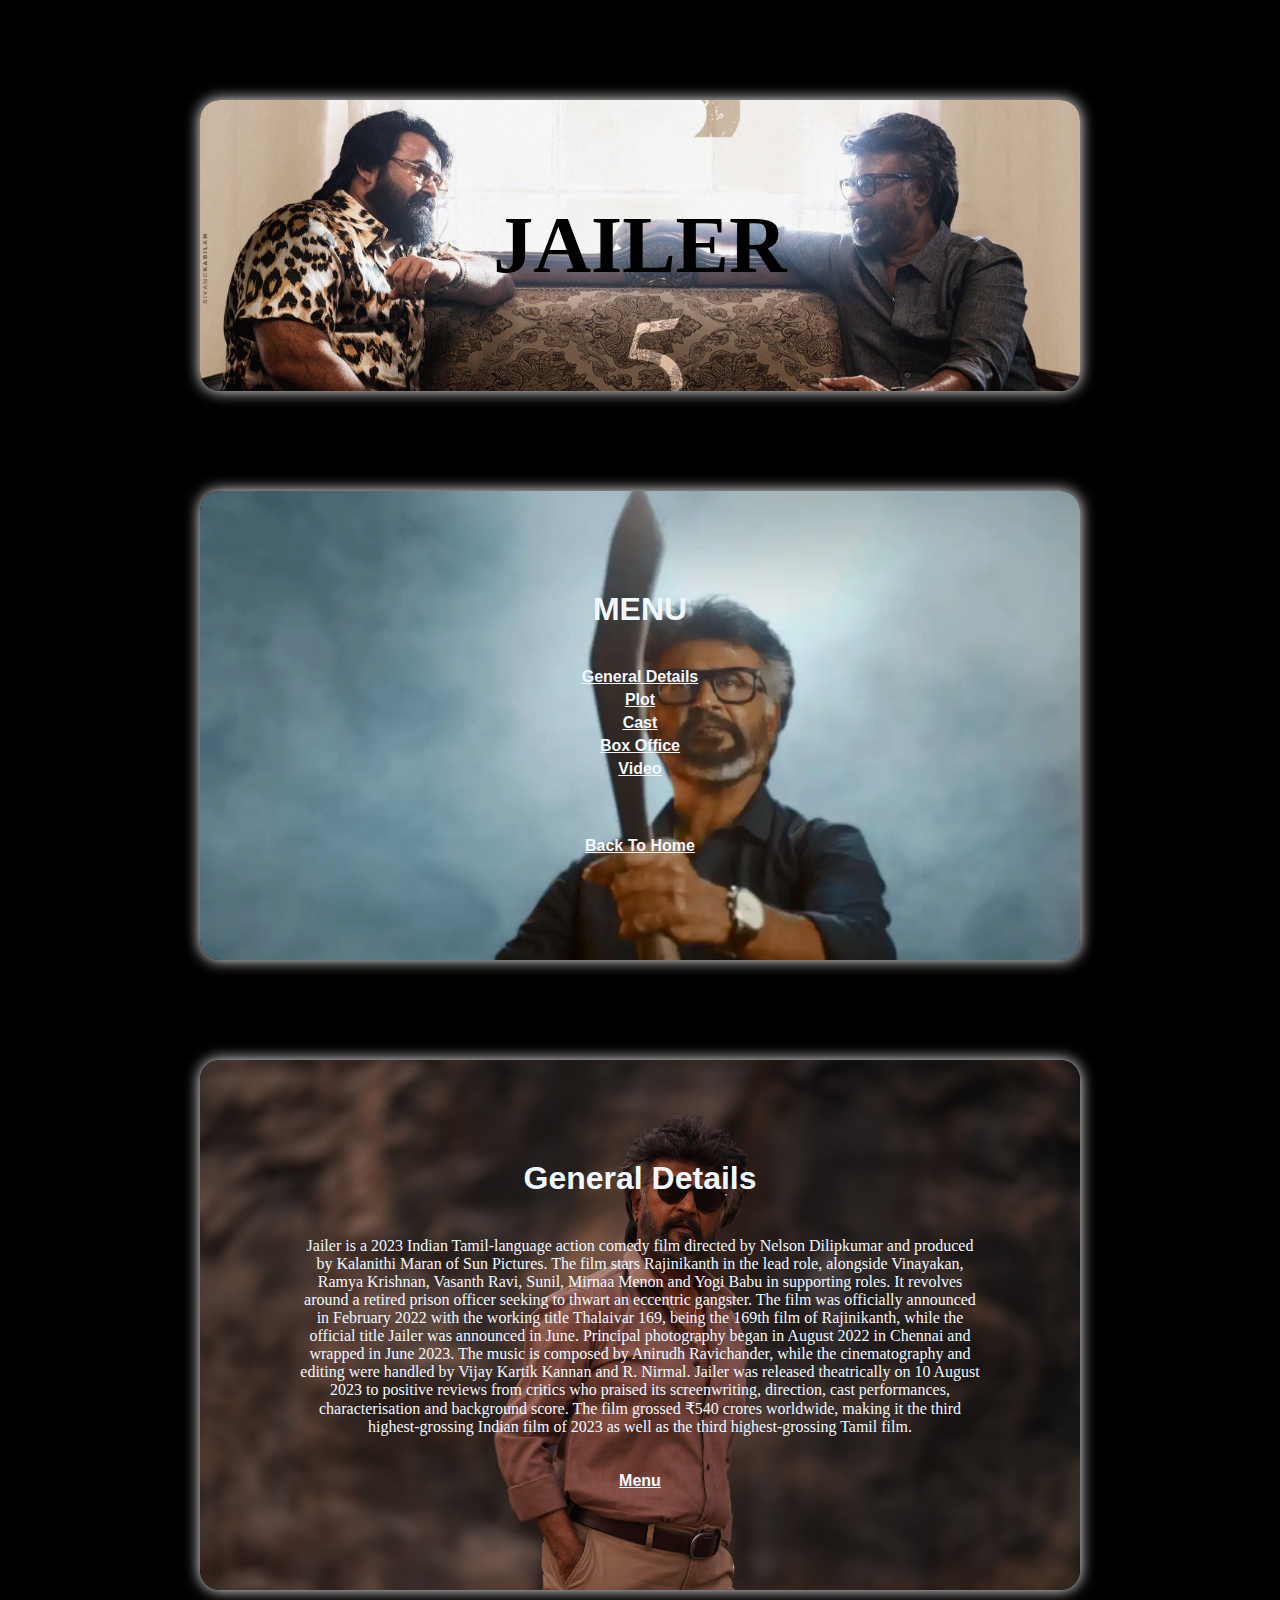
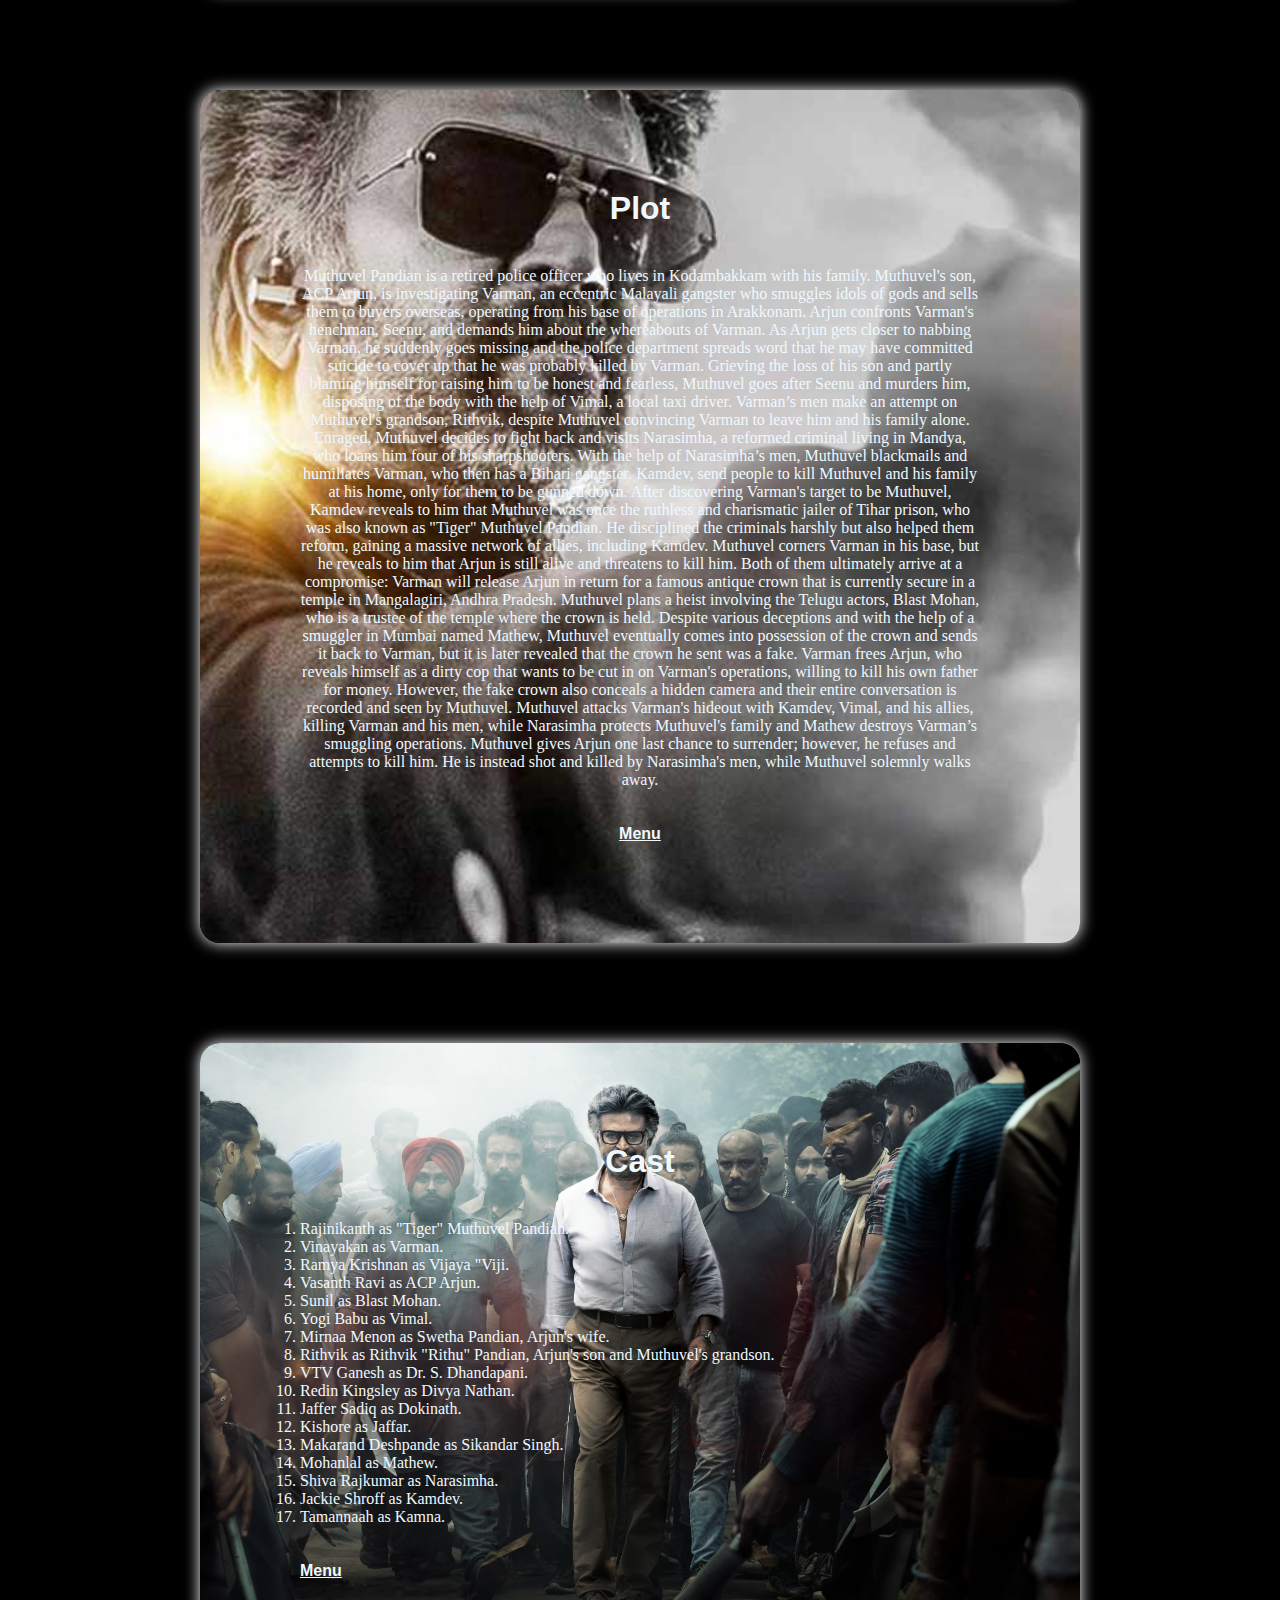
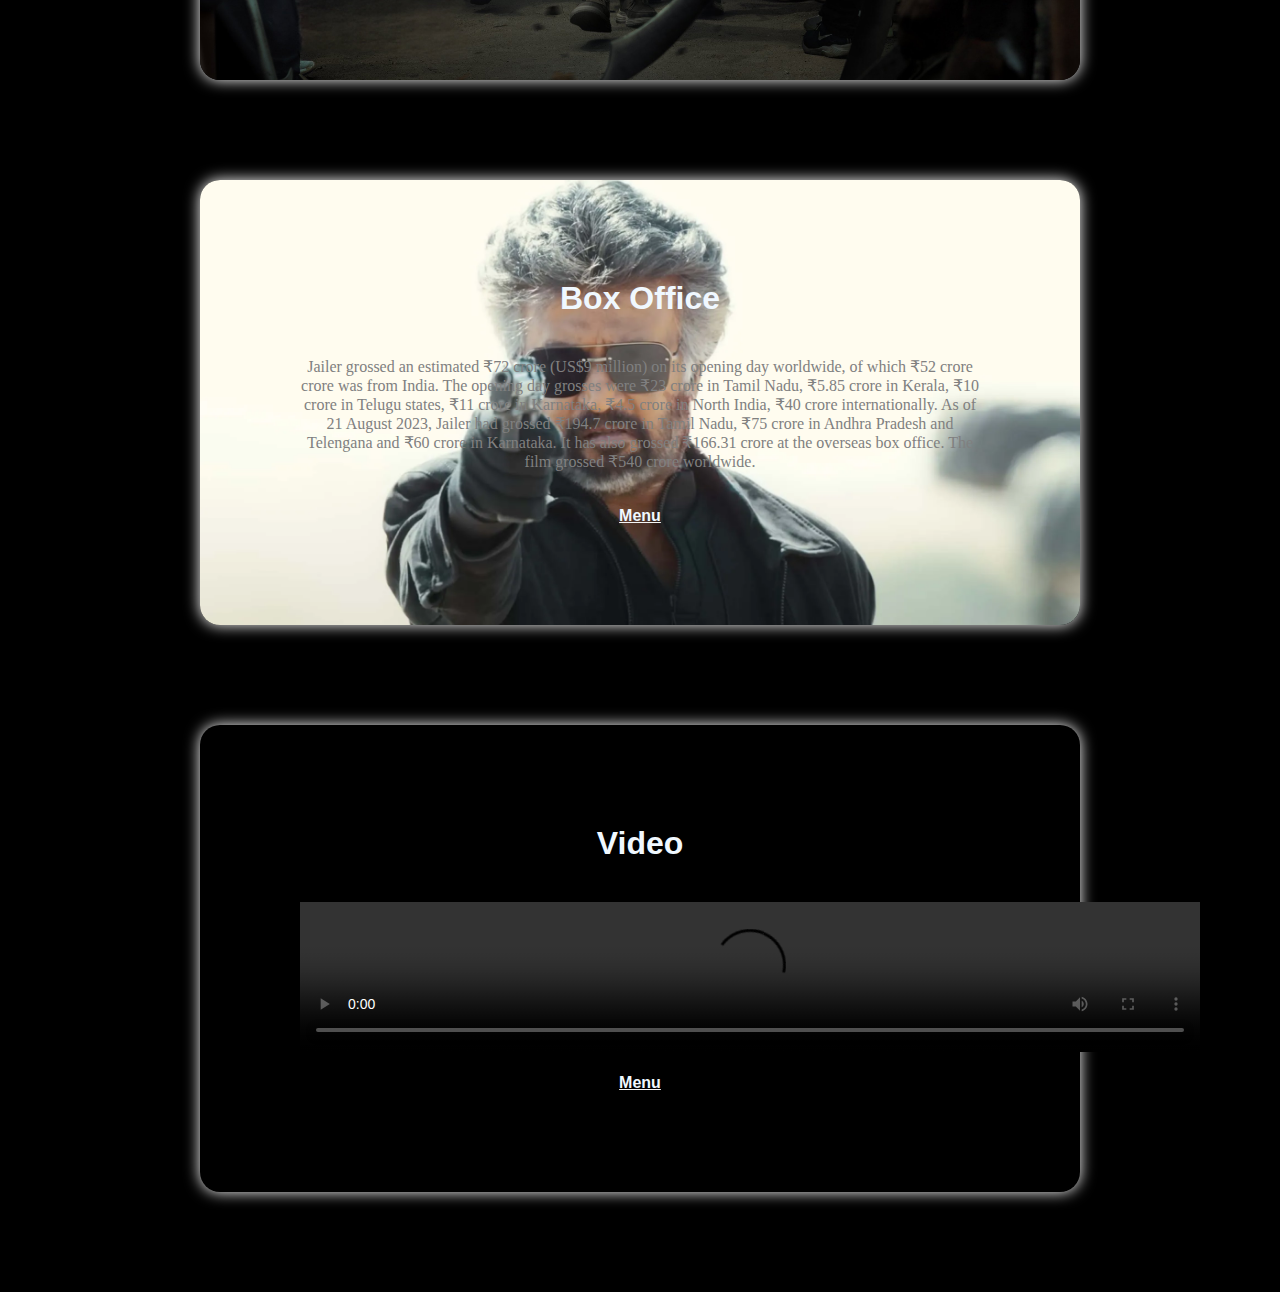
==== jailer.html @ e67e8f42 "Add files via upload" ====
<!DOCTYPE html>
<html lang="en">
<head>
    <meta charset="UTF-8">
    <meta name="viewport" content="width=device-width, initial-scale=1.0">
    <link rel="stylesheet" href="./main.css">
    <title>Jailer</title>
</head>
<body>
    <div class="container">

        <div class="jtitle">JAILER</div>

        <div class="jnavigation" id="m">

            <h1>MENU</h1>
            <ul>
                <li><a href="#ji1">General Details</a></li>
                <li><a href="#ji2">Plot</a></li>
                <li><a href="#ji3">Cast</a></li>
                <li><a href="#ji4">Box Office</a></li>
                <li><a href="#ji5">Video</a></li><br><br><br>
                <li><a href="./index.html">Back To Home</a></li>
            </ul>
        </div>

        <div class="jgeneral" id="ji1">

            <h1>General Details</h1>

            <p>Jailer is a 2023 Indian Tamil-language action comedy film directed by Nelson Dilipkumar and produced by Kalanithi Maran of Sun Pictures. The film stars Rajinikanth in the lead role, alongside Vinayakan, Ramya Krishnan, Vasanth Ravi, Sunil, Mirnaa Menon and Yogi Babu in supporting roles. It revolves around a retired prison officer seeking to thwart an eccentric gangster.

                The film was officially announced in February 2022 with the working title Thalaivar 169, being the 169th film of Rajinikanth, while the official title Jailer was announced in June. Principal photography began in August 2022 in Chennai and wrapped in June 2023. The music is composed by Anirudh Ravichander, while the cinematography and editing were handled by Vijay Kartik Kannan and R. Nirmal.
                
                Jailer was released theatrically on 10 August 2023 to positive reviews from critics who praised its screenwriting, direction, cast performances, characterisation and background score. The film grossed ₹540 crores worldwide, making it the third highest-grossing Indian film of 2023 as well as the third highest-grossing Tamil film.</p><br><br>

                <a href="#m">Menu</a>
        </div>

        <div class="jplot" id="ji2">

            <h1>Plot</h1>

            <p>Muthuvel Pandian is a retired police officer who lives in Kodambakkam with his family. Muthuvel's son, ACP Arjun, is investigating Varman, an eccentric Malayali gangster who smuggles idols of gods and sells them to buyers overseas, operating from his base of operations in Arakkonam. Arjun confronts Varman's henchman, Seenu, and demands him about the whereabouts of Varman. As Arjun gets closer to nabbing Varman, he suddenly goes missing and the police department spreads word that he may have committed suicide to cover up that he was probably killed by Varman. Grieving the loss of his son and partly blaming himself for raising him to be honest and fearless, Muthuvel goes after Seenu and murders him, disposing of the body with the help of Vimal, a local taxi driver.

                Varman’s men make an attempt on Muthuvel's grandson, Rithvik, despite Muthuvel convincing Varman to leave him and his family alone. Enraged, Muthuvel decides to fight back and visits Narasimha, a reformed criminal living in Mandya, who loans him four of his sharpshooters. With the help of Narasimha’s men, Muthuvel blackmails and humiliates Varman, who then has a Bihari gangster, Kamdev, send people to kill Muthuvel and his family at his home, only for them to be gunned down. After discovering Varman's target to be Muthuvel, Kamdev reveals to him that Muthuvel was once the ruthless and charismatic jailer of Tihar prison, who was also known as "Tiger" Muthuvel Pandian. He disciplined the criminals harshly but also helped them reform, gaining a massive network of allies, including Kamdev. Muthuvel corners Varman in his base, but he reveals to him that Arjun is still alive and threatens to kill him. Both of them ultimately arrive at a compromise: Varman will release Arjun in return for a famous antique crown that is currently secure in a temple in Mangalagiri, Andhra Pradesh.
                
                Muthuvel plans a heist involving the Telugu actors, Blast Mohan, who is a trustee of the temple where the crown is held. Despite various deceptions and with the help of a smuggler in Mumbai named Mathew, Muthuvel eventually comes into possession of the crown and sends it back to Varman, but it is later revealed that the crown he sent was a fake. Varman frees Arjun, who reveals himself as a dirty cop that wants to be cut in on Varman's operations, willing to kill his own father for money. However, the fake crown also conceals a hidden camera and their entire conversation is recorded and seen by Muthuvel. Muthuvel attacks Varman's hideout with Kamdev, Vimal, and his allies, killing Varman and his men, while Narasimha protects Muthuvel's family and Mathew destroys Varman’s smuggling operations. Muthuvel gives Arjun one last chance to surrender; however, he refuses and attempts to kill him. He is instead shot and killed by Narasimha's men, while Muthuvel solemnly walks away.</p><br><br>

                <a href="#m">Menu</a>
        </div>

        <div class="jcast" id="ji3">

            <h1>Cast</h1>

            <ol>
                <li>Rajinikanth as "Tiger" Muthuvel Pandian.</li>
                <li>Vinayakan as Varman.</li>
                <li>Ramya Krishnan as Vijaya "Viji.</li>
                <li>Vasanth Ravi as ACP Arjun.</li>
                <li>Sunil as Blast Mohan.</li>
                <li>Yogi Babu as Vimal.</li>
                <li>Mirnaa Menon as Swetha Pandian, Arjun's wife.</li>
                <li>Rithvik as Rithvik "Rithu" Pandian, Arjun's son and Muthuvel's grandson.</li>
                <li>VTV Ganesh as Dr. S. Dhandapani.</li>
                <li>Redin Kingsley as Divya Nathan.</li>
                <li>Jaffer Sadiq as Dokinath.</li>
                <li>Kishore as Jaffar.</li>
                <li>Makarand Deshpande as Sikandar Singh.</li>
                <li>Mohanlal as Mathew.</li>
                <li>Shiva Rajkumar as Narasimha.</li>
                <li>Jackie Shroff as Kamdev.</li>
                <li>Tamannaah as Kamna.</li>
            </ol><br><br>

            <a href="#m">Menu</a>
        </div>

        <div class="jbox-office" id="ji4">

            <h1>Box Office</h1>

            <p>Jailer grossed an estimated ₹72 crore (US$9 million) on its opening day worldwide, of which ₹52 crore crore was from India. The opening day grosses were ₹23 crore in Tamil Nadu, ₹5.85 crore in Kerala, ₹10 crore in Telugu states, ₹11 crore in Karnataka, ₹4.5 crore in North India, ₹40 crore internationally. As of 21 August 2023, Jailer had grossed ₹194.7 crore in Tamil Nadu, ₹75 crore in Andhra Pradesh and Telengana and ₹60 crore in Karnataka. It has also grossed ₹166.31 crore at the overseas box office. The film grossed ₹540 crore worldwide.</p><br><br>

            <a href="#m">Menu</a>

        </div>

        <div class="jvideo" id="ji5">

            <h1>Video</h1>

            <video controls width="900px" class="vidd"> 
                <source src="./JAILER - Official ShowCase _ Superstar Rajinikanth _ Sun Pictures _ Anirudh _ Nelson.mp4" type="video/mp4">
            </video><br><br>

            <a href="#m">Menu</a>
        </div>

    </div>
</body>
</html>
---- main.css ----
*{
    margin: 0;
    padding: 0;
    box-sizing: border-box;
}


body{
    background-color: black;
}


/* main page */


.heading  h1{
    font-family: Cambria;
    font-weight: 800;
    text-align: center;
    background-image: url("./images/bi1.jpg");
    background-repeat: no-repeat;
    background-size:cover;
    border-radius: 20px;
    padding: 30px;
    margin: 50px;
    color: aliceblue;
    font-size: 4rem;
    box-shadow: 0px 0px 15px white;
}

.content p{
    background-image: url("./images/bi2.jpg");
    background-repeat: no-repeat;
    background-size:cover;
    padding: 30px;
    margin: 50px;
    border-radius: 20px;
    color: aliceblue;
    font-weight: 500;
    font-size: 23px;
    box-shadow: 0px 0px 15px white;
}

.im{
    border-radius: 100px;
    margin: 20px;
    transition: transform 450ms;
}

.poster{
    background-image: url("./images/bi2.jpg");
    background-repeat: no-repeat;
    background-size:cover;
    padding: 30px;
    margin: 50px;
    border-radius: 20px;
    text-align: center;
    color: aliceblue;
    box-shadow: 0px 0px 15px white;
}

.im:hover{
    transform: scale(1.08);
    box-shadow: 0px 0px 10px white;
}

.poster p{
    margin-bottom: 20px;
    font-family: Cambria;
    font-weight: 800;
}

.poster h1{
    font-family: Cambria;
    font-weight: 800;
}


/* jailer movie */


.jtitle{
    font-family: Cambria;
    font-weight: 800;
    text-align: center;
    background-image: url("./images/j2.jpg");
    background-repeat: no-repeat;
    background-size:cover;
    padding: 100px;
    margin: 100px 200px;
    border-radius: 20px;
    font-size: 5rem;
    color: black;
    box-shadow: 0px 0px 15px white;
}

.jnavigation{
    text-align:center;
    background-image: url("./images/j1.webp");
    background-repeat: no-repeat;
    background-size: cover;
    background-position: center;
    padding: 100px;
    margin: 100px 200px;
    border-radius: 20px;
    box-shadow: 0px 0px 15px white;
}

.jnavigation ul li{
    list-style-type: none;
    font-family: Arial;
    font-weight: 600;
    padding-bottom: 5px;
    text-decoration: underline whitesmoke;
}

a{
    color: aliceblue;
    font-family: Arial;
    font-weight: 600;
    padding-bottom: 5px;
    text-decoration: underline whitesmoke;
}

a:hover{
    color: blue;
}

h1{
    font-family: Arial;
    font-weight: 800;
    padding-bottom: 40px;
    text-align: center;
    color: aliceblue;
}

.jgeneral{
    text-align: center;
    background-image: url("./images/j5.JPG");
    background-repeat: no-repeat;
    background-size: cover;
    padding: 100px;
    margin: 100px 200px;
    border-radius: 20px;
    color: aliceblue;
    font-weight: 500;
    box-shadow: 0px 0px 15px white;
}

.jplot{
    text-align: center;
    background-image: url("./images/j3.jpg");
    background-position: center;
    background-repeat: no-repeat;
    background-size: cover;
    padding: 100px;
    margin: 100px 200px;
    border-radius: 20px;
    color: aliceblue;
    font-weight: 500;
    box-shadow: 0px 0px 15px white;
}

.jcast{
    background-image: url("./images/j4.jpg");
    background-position: center;
    background-repeat: no-repeat;
    background-size: cover;
    padding: 100px;
    margin: 100px 200px;
    border-radius: 20px;
    color: aliceblue;
    font-weight: 500;
    box-shadow: 0px 0px 15px white;
}

.jbox-office{
    text-align: center;
    background-image: url("./images/j6.webp");
    background-repeat: no-repeat;
    background-position: center;
    background-size:cover;
    padding: 100px;
    margin: 100px 200px;
    border-radius: 20px;
    color: gray;
    font-weight: 500;
    box-shadow: 0px 0px 15px white;
}

.jvideo{
    text-align: center;
    color: aliceblue;
    border-radius: 20px;
    box-shadow: 0px 0px 15px white;
    padding: 100px;
    margin: 100px 200px;
}



/* Vikram movie */


.vtitle{
    font-family: Cambria;
    font-weight: 800;
    text-align: center;
    background-image: url("./images/vi1.jpeg");
    background-repeat: no-repeat;
    background-size:cover;
    padding: 100px;
    margin: 100px 200px;
    border-radius: 20px;
    font-size: 5rem;
    color: aliceblue;
    box-shadow: 0px 0px 15px white;
}

.vnavigation{
    text-align:center;
    background-image: url("./images/vi2.jpg");
    background-repeat: no-repeat;
    background-size: cover;
    background-position: center;
    padding: 100px;
    margin: 100px 200px;
    border-radius: 20px;
    box-shadow: 0px 0px 15px white;
}

.vnavigation ul li{
    list-style-type: none;
    font-family: Arial;
    font-weight: 600;
    padding-bottom: 5px;
    text-decoration: underline whitesmoke;
}

a{
    color: aliceblue;
    font-family: Arial;
    font-weight: 600;
    padding-bottom: 5px;
    text-decoration: underline whitesmoke;
}

a:hover{
    color: blue;
}

h1{
    font-family: Arial;
    font-weight: 800;
    padding-bottom: 40px;
    text-align: center;
}

.vgeneral{
    text-align: center;
    background-image: url("./images/vi4.jpg");
    background-repeat: no-repeat;
    background-size: cover;
    padding: 100px;
    margin: 100px 200px;
    border-radius: 20px;
    font-weight: 500;
    color: aliceblue;
    box-shadow: 0px 0px 15px white;
}

.vplot{
    text-align: center;
    background-image: url("./images/vi3.jpg");
    background-position: center;
    background-repeat: no-repeat;
    background-size: cover;
    padding: 100px;
    margin: 100px 200px;
    border-radius: 20px;
    font-weight: 500;
    color:whitesmoke;
    box-shadow: 0px 0px 15px white;
}

.vcast{
    background-image: url("./images/vi5.jpg");
    background-position: center;
    background-repeat: no-repeat;
    background-size: cover;
    padding: 100px;
    margin: 100px 200px;
    border-radius: 20px;
    font-weight: 500;
    color: aliceblue;
    box-shadow: 0px 0px 15px white;
}

.vbox-office{
    text-align: center;
    background-image: url("./images/vi6.webp");
    background-repeat: no-repeat;
    background-position: center;
    background-size:cover;
    padding: 100px;
    margin: 100px 200px;
    border-radius: 20px;
    font-weight: 500;
    color: aliceblue;
    box-shadow: 0px 0px 15px white;
}


.vvideo{
    text-align: center;
    color: aliceblue;
    border-radius: 20px;
    box-shadow: 0px 0px 15px white;
    padding: 100px;
    margin: 100px 200px;
}



/* K.G.F. */


.ktitle{
    font-family: Cambria;
    font-weight: 800;
    text-align: center;
    background-image: url("./images/k1.jpg");
    background-repeat: no-repeat;
    background-size:cover;
    padding: 100px;
    margin: 100px 200px;
    border-radius: 20px;
    font-size: 5rem;
    color:aliceblue;
    box-shadow: 0px 0px 15px white;
}

.knavigation{
    text-align:center;
    background-image: url("./images/k2.jpg");
    background-repeat: no-repeat;
    background-size: cover;
    padding: 100px;
    margin: 100px 200px;
    border-radius: 20px;
    box-shadow: 0px 0px 15px white;
}

.knavigation ul li{
    list-style-type: none;
    font-family: Arial;
    font-weight: 600;
    padding-bottom: 5px;
    text-decoration: underline aliceblue;
}

a{
    color: aliceblue;
    font-family: Arial;
    font-weight: 600;
    padding-bottom: 5px;
    text-decoration: underline whitesmoke;
}

a:hover{
    color: blue;
}

h1{
    font-family: Arial;
    font-weight: 800;
    padding-bottom: 40px;
    text-align: center;
}

.kgeneral{
    text-align: center;
    background-image: url("./images/k3.webp");
    background-repeat: no-repeat;
    background-size: cover;
    padding: 100px;
    margin: 100px 200px;
    border-radius: 20px;
    font-weight: 500;
    color: aliceblue;
    box-shadow: 0px 0px 15px white;
}

.kplot{
    text-align: center;
    background-image: url("./images/k4.jpg");
    background-repeat: no-repeat;
    background-size: cover;
    padding: 100px;
    margin: 100px 200px;
    border-radius: 20px;
    font-weight: 500;
    color: aliceblue;
    box-shadow: 0px 0px 15px white;
}

.kcast{
    background-image: url("./images/k5.jpg");
    background-position: center;
    background-repeat: no-repeat;
    background-size: cover;
    padding: 100px;
    margin: 100px 200px;
    border-radius: 20px;
    font-weight: 500;
    color: aliceblue;
    box-shadow: 0px 0px 15px white;
}

.kbox-office{
    text-align: center;
    background-image: url("./images/k6.jpg");
    background-repeat: no-repeat;
    background-size:cover;
    padding: 100px;
    margin: 100px 200px;
    border-radius: 20px;
    font-weight: 500;
    color: aliceblue;
    box-shadow: 0px 0px 15px white;
}

.kvideo{
    text-align: center;
    color: aliceblue;
    border-radius: 20px;
    box-shadow: 0px 0px 15px white;
    padding: 100px;
    margin: 100px 200px;
}



/* Leo */


.ltitle{
    font-family: Cambria;
    font-weight: 800;
    text-align: center;
    background-image: url("./images/l1.jpg");
    background-repeat: no-repeat;
    background-size:cover;
    padding: 100px;
    margin: 100px 200px;
    border-radius: 20px;
    font-size: 5rem;
    color: aliceblue;
    box-shadow: 0px 0px 15px white;
}

.lnavigation{
    text-align:center;
    background-image: url("./images/L2.jpg");
    background-repeat: no-repeat;
    background-size: cover;
    padding: 100px;
    margin: 100px 200px;
    border-radius: 20px;
    box-shadow: 0px 0px 15px white;
}

.lnavigation ul li{
    list-style-type: none;
    font-family: Arial;
    font-weight: 600;
    padding-bottom: 5px;
    text-decoration: underline whitesmoke;
}

a{
    color: aliceblue;
    font-family: Arial;
    font-weight: 600;
    padding-bottom: 5px;
    text-decoration: underline whitesmoke;
}

a:hover{
    color: blue;
}

h1{
    font-family: Arial;
    font-weight: 800;
    padding-bottom: 40px;
    text-align: center;
}

.lgeneral{
    text-align: center;
    background-image: url("./images/L3.jpg");
    background-repeat: no-repeat;
    background-size: cover;
    padding: 100px;
    margin: 100px 200px;
    border-radius: 20px;
    font-weight: 500;
    color: aliceblue;
    box-shadow: 0px 0px 15px white;
}

.lplot{
    text-align: center;
    background-image: url("./images/L4.jpg");
    background-position: center;
    background-repeat: no-repeat;
    background-size: cover;
    padding: 100px;
    margin: 100px 200px;
    border-radius: 20px;
    font-weight: 500;
    color: aliceblue;
    box-shadow: 0px 0px 15px white;
}

.lcast{
    background-image: url("./images/L5.webp");
    background-position: center;
    background-repeat: no-repeat;
    background-size: cover;
    padding: 100px;
    margin: 100px 200px;
    border-radius: 20px;
    font-weight: 500;
    color: aliceblue;
    box-shadow: 0px 0px 15px white;
}

.lbox-office{
    text-align: center;
    background-image: url("./images/L6.jpg");
    background-repeat: no-repeat;
    background-size:cover;
    background-position: center;
    padding: 100px;
    margin: 100px 200px;
    border-radius: 20px;
    font-weight: 500;
    color: aliceblue;
    box-shadow: 0px 0px 15px white;
}

.lvideo{
    text-align: center;
    color: aliceblue;
    border-radius: 20px;
    box-shadow: 0px 0px 15px white;
    padding: 100px;
    margin: 100px 200px;
}



/* Styles for mobile phones (max-width: 599px) */
@media (max-width: 599px) {

    /* main page */

    .heading{
        max-width: 100%;
    }
    .heading h1{
        font-size: 1rem;
    }
    .content p{
        font-size: 1rem;
    }
    .poster{
        padding: 0;
    }

    /* leo movie */

    .ltitle{
        margin: 25px;
        padding: 10px;
    }
    .lnavigation{
        margin: 25px;
        padding: 10px;
    }
    .lgeneral{
        margin: 25px;
        padding: 10px;
    }
    .lplot{
        margin: 25px;
        padding: 10px;
    }
    .lcast{
        margin: 25px;
        padding: 10px;
    }
    .lcast ol{
        padding-left:15px;
    }
    .lbox-office{
        margin: 25px;
        padding: 10px;
    }
    .lvideo{
        margin: 25px;
        padding: 10px;
    }
    .vidd{
        width: 300px;
    }
    .lgeneral{
        background-position: center;
    }

    /* kgf movie */

.ktitle{
    margin: 25px;
    padding: 10px;
}
.knavigation{
    margin: 25px;
    padding: 10px;
}
.kgeneral{
    margin: 25px;
    padding: 10px;
}
.kplot{
    margin: 25px;
    padding: 10px;
    background-position: -150px;
}
.kcast{
    margin: 25px;
    padding: 10px;
}
.kcast ol{
    padding-left:15px;
}
.kbox-office{
    margin: 25px;
    padding: 10px;
    background-position: center;
}
.kvideo{
    margin: 25px;
    padding: 10px;
}
.vidd{
    width: 300px;
}
.kgeneral{
    background-position: center;
}

/* jailer */

.jtitle{
    margin: 25px;
    padding: 10px;
}
.jnavigation{
    margin: 25px;
    padding: 10px;
}
.jgeneral{
    margin: 25px;
    padding: 10px;
}
.jplot{
    margin: 25px;
    padding: 10px;
}
.jcast{
    margin: 25px;
    padding: 10px;
}
.jcast ol{
    padding-left:15px;
}
.jbox-office{
    margin: 25px;
    padding: 10px;
    background-position: center;
}
.jvideo{
    margin: 25px;
    padding: 10px;
}
.vidd{
    width: 300px;
}
.jgeneral{
    background-position: center;
}

/* vikram movie */

.vtitle{
    margin: 25px;
    padding: 10px;
}
.vnavigation{
    margin: 25px;
    padding: 10px;
}
.vgeneral{
    margin: 25px;
    padding: 10px;
}
.vplot{
    margin: 25px;
    padding: 10px;
}
.vcast{
    margin: 25px;
    padding: 10px;
}
.vcast ol{
    padding-left:15px;
}
.vbox-office{
    margin: 25px;
    padding: 10px;
    background-position: center;
}
.vvideo{
    margin: 25px;
    padding: 10px;
}
.vidd{
    width: 300px;
}
.vgeneral{
    background-position: center;
}

}
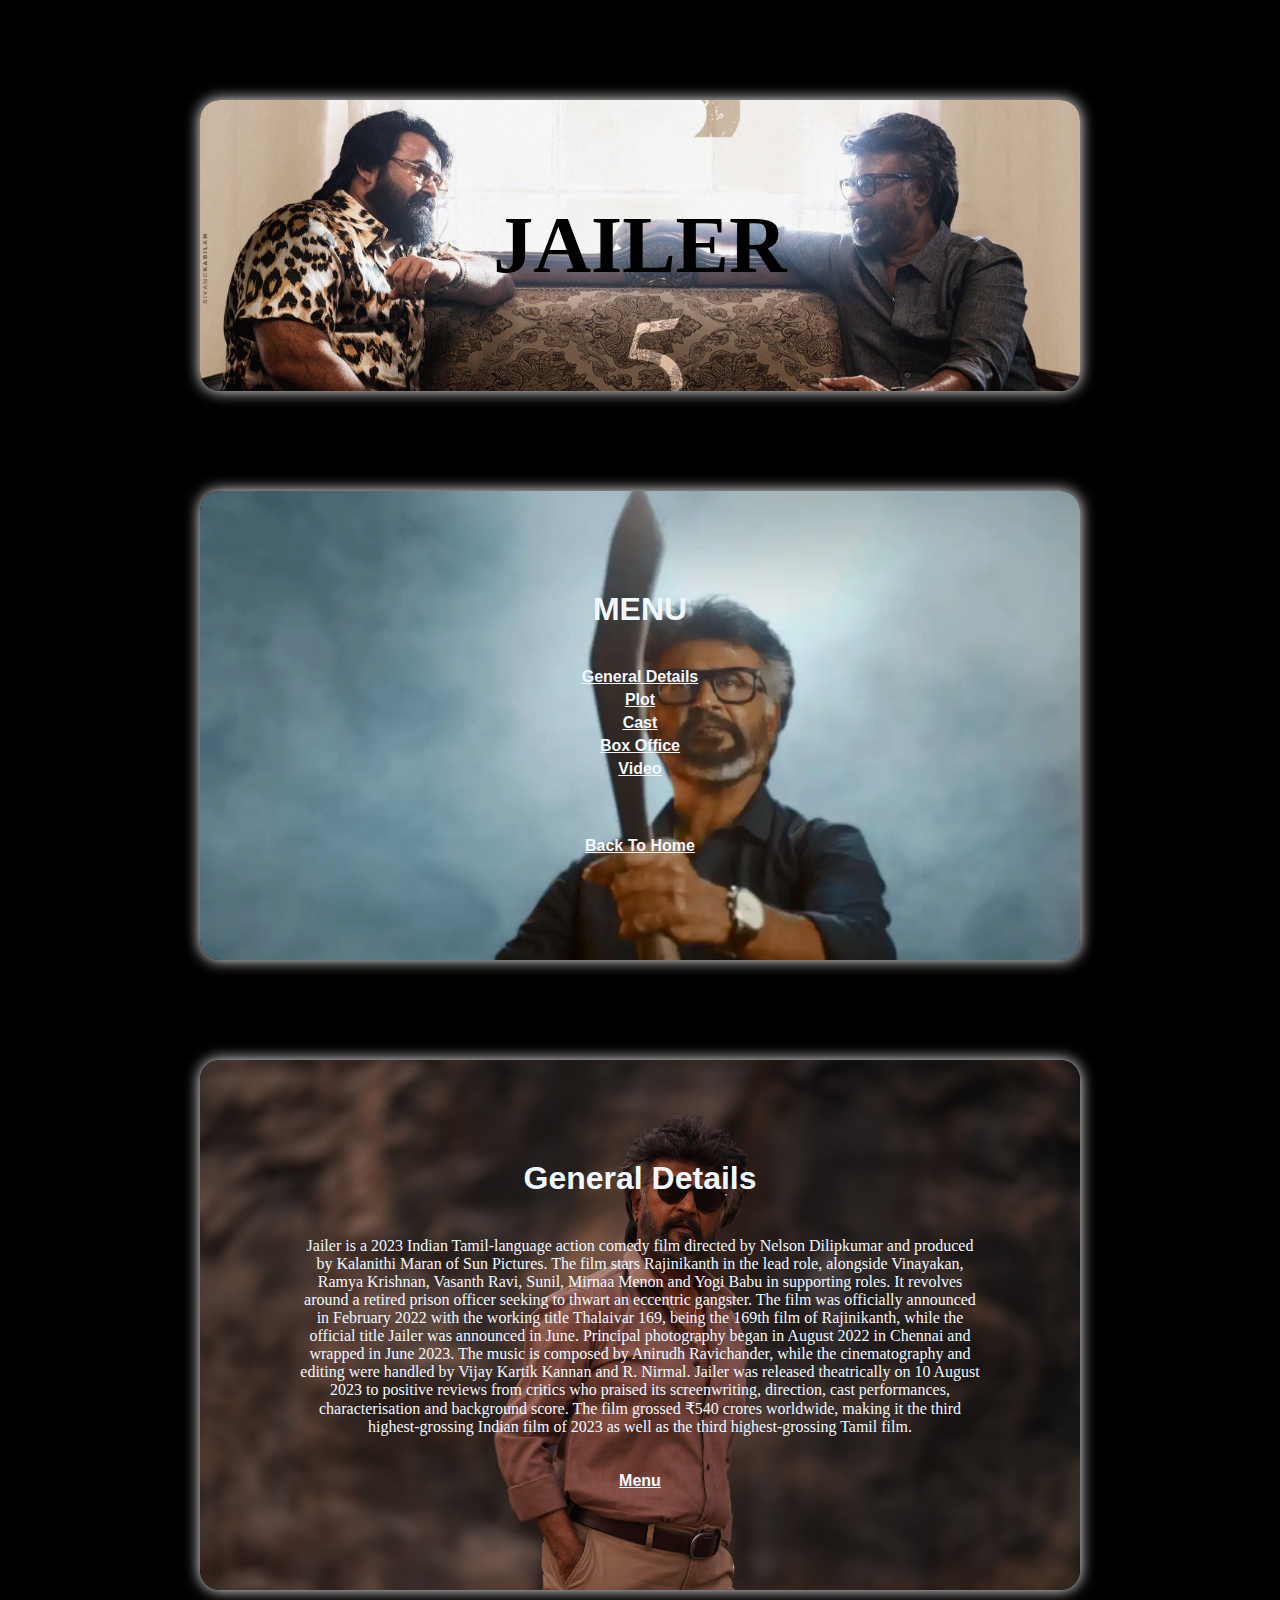
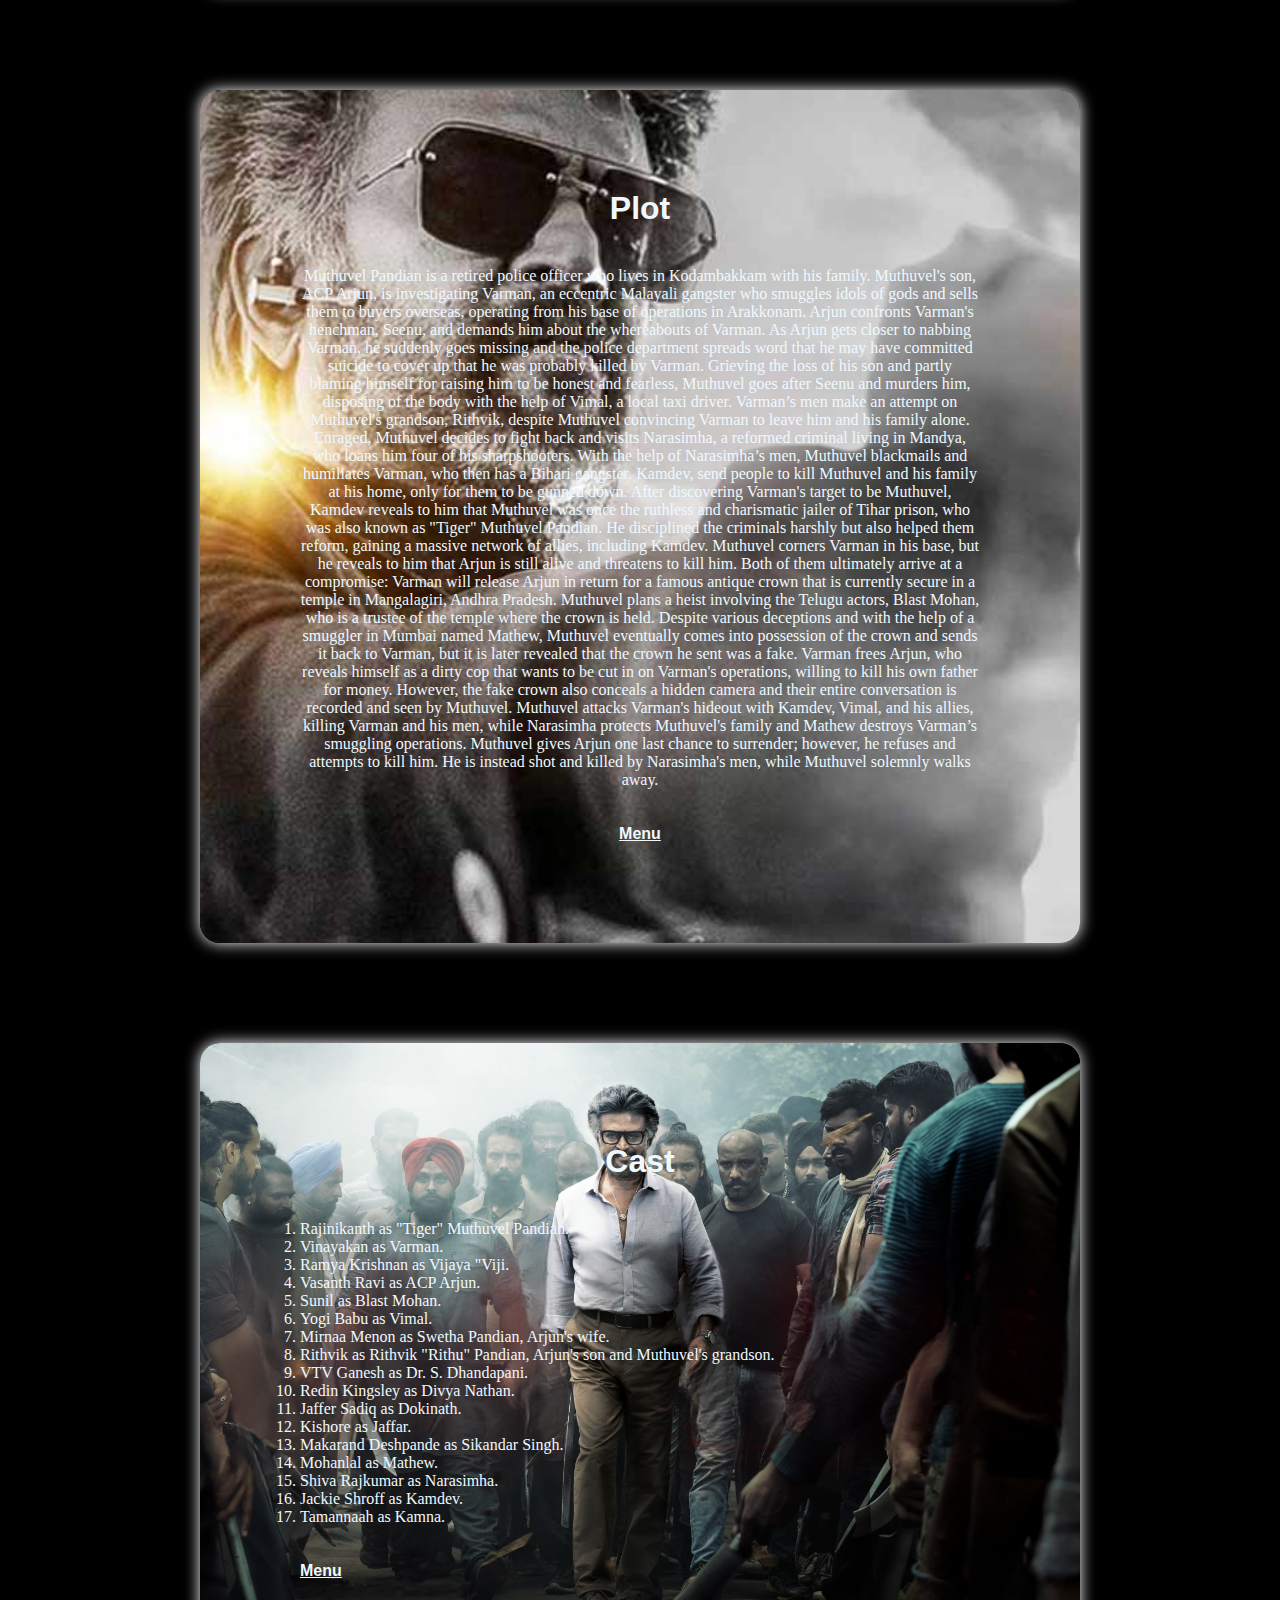
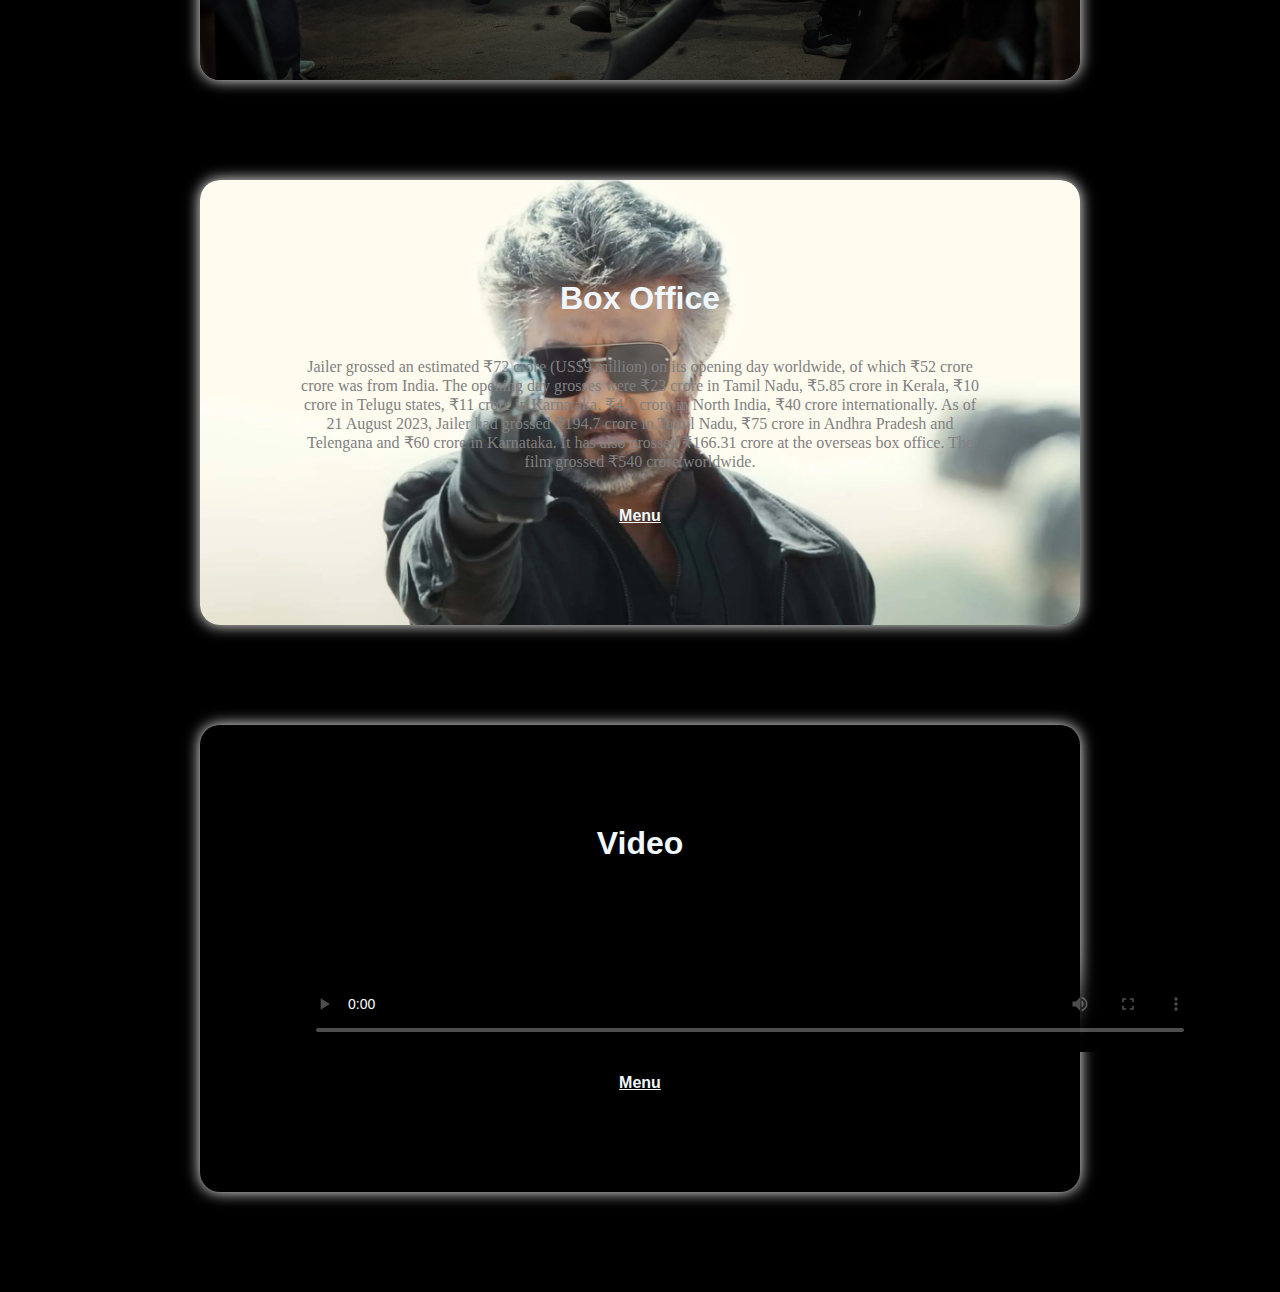
==== commit 36a1f69d: "jailer.html" ====
--- a/jailer.html
+++ b/jailer.html
@@ -91,7 +91,7 @@
 
             <h1>Video</h1>
 
-            <video controls width="900px" class="vidd"> 
+            <video controls width="900px" class="vidd" poster="./images/jailer-trailer-img.jpg"> 
                 <source src="./JAILER - Official ShowCase _ Superstar Rajinikanth _ Sun Pictures _ Anirudh _ Nelson.mp4" type="video/mp4">
             </video><br><br>
 
@@ -100,4 +100,4 @@
 
     </div>
 </body>
-</html>+</html>
